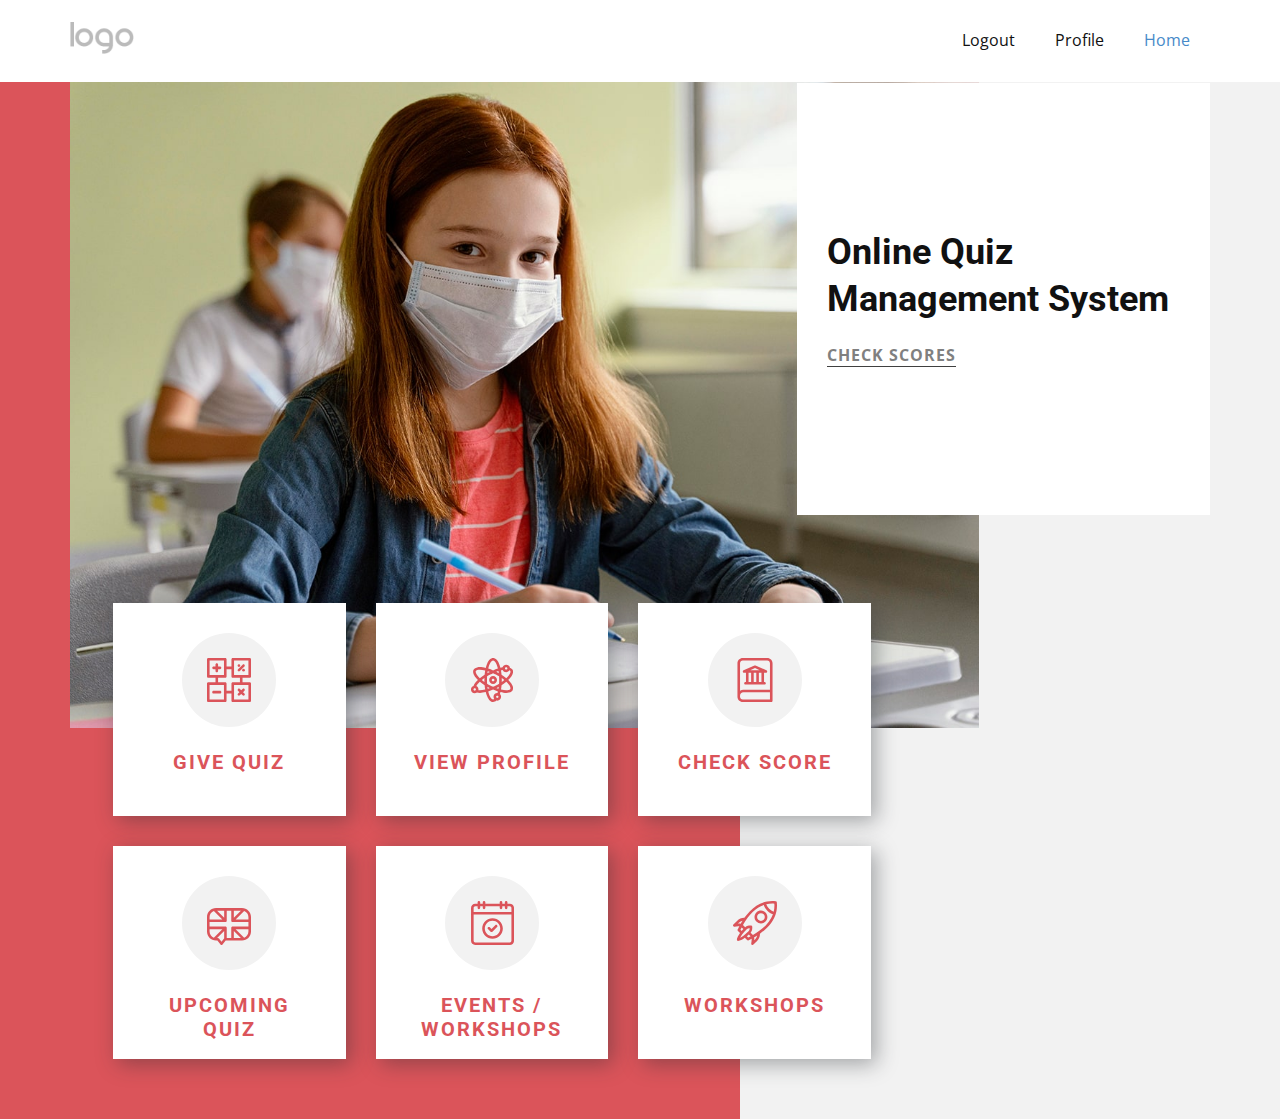
==== src/main/webapp/Home.html @ 7cad1d88 "New" ====
<!DOCTYPE html>
<html style="font-size: 16px;">
  <head>
    <meta name="viewport" content="width=device-width, initial-scale=1.0">
    <meta charset="utf-8">
    <meta name="keywords" content="Helping each child find and follow their best learning path., INTUITIVE">
    <meta name="description" content="">
    <meta name="page_type" content="np-template-header-footer-from-plugin">
    <title>Home</title>
    <link rel="stylesheet" href="nicepage.css" media="screen">
<link rel="stylesheet" href="Home.css" media="screen">
    <script class="u-script" type="text/javascript" src="jquery.js"></script>
    <script class="u-script" type="text/javascript" src="nicepage.js"></script>
    <meta name="generator" content="Nicepage 3.15.3, nicepage.com">
    <link id="u-theme-google-font" rel="stylesheet" href="https://fonts.googleapis.com/css?family=Roboto:100,100i,300,300i,400,400i,500,500i,700,700i,900,900i|Open+Sans:300,300i,400,400i,600,600i,700,700i,800,800i">
    
    
    
    
    <script type="application/ld+json">{
		"@context": "http://schema.org",
		"@type": "Organization",
		"name": "",
		"url": "index.html",
		"logo": "images/default-logo.png"
}</script>

</head>
<body class="u-body">
  
  <header class="u-clearfix u-header u-header" id="sec-e0f0">
  <div class="u-clearfix u-sheet u-valign-middle u-sheet-1">
        <a href="https://nicepage.com" class="u-image u-logo u-image-1">
          <img src="images/default-logo.png" class="u-logo-image u-logo-image-1">
        </a>
        <nav class="u-menu u-menu-dropdown u-offcanvas u-menu-1">
          <div class="menu-collapse" style="font-size: 1rem; letter-spacing: 0px;">
            <a class="u-button-style u-custom-left-right-menu-spacing u-custom-padding-bottom u-custom-top-bottom-menu-spacing u-nav-link u-text-active-palette-1-base u-text-hover-palette-2-base" href="#">
              <svg><use xmlns:xlink="http://www.w3.org/1999/xlink" xlink:href="#menu-hamburger"></use></svg>
              <svg version="1.1" xmlns="http://www.w3.org/2000/svg" xmlns:xlink="http://www.w3.org/1999/xlink"><defs><symbol id="menu-hamburger" viewBox="0 0 16 16" style="width: 16px; height: 16px;"><rect y="1" width="16" height="2"></rect><rect y="7" width="16" height="2"></rect><rect y="13" width="16" height="2"></rect>
</symbol>
</defs></svg>
            </a>
          </div>
          <div class="u-nav-container">
            <ul class="u-nav u-unstyled u-nav-1"><li class="u-nav-item"><a class="u-button-style u-nav-link u-text-active-palette-1-base u-text-hover-palette-2-base" href="Home.html" style="padding: 10px 20px;">Home</a>
</li><li class="u-nav-item"><a class="u-button-style u-nav-link u-text-active-palette-1-base u-text-hover-palette-2-base" href="profile.html" style="padding: 10px 20px;">Profile</a>
</li><li class="u-nav-item"><a class="u-button-style u-nav-link u-text-active-palette-1-base u-text-hover-palette-2-base" href="logout.html" style="padding: 10px 20px;">Logout</a>
</li></ul>
          </div>
          <div class="u-nav-container-collapse">
            <div class="u-black u-container-style u-inner-container-layout u-opacity u-opacity-95 u-sidenav">
              <div class="u-sidenav-overflow">
                <div class="u-menu-close"></div>
                <ul class="u-align-center u-nav u-popupmenu-items u-unstyled u-nav-2"><li class="u-nav-item"><a class="u-button-style u-nav-link" href="Home.html">Home</a>
</li><li class="u-nav-item"><a class="u-button-style u-nav-link" href="profile.html">Profile</a>
</li><li class="u-nav-item"><a class="u-button-style u-nav-link" href="logout.html">Logout</a>
</li></ul>
              </div>
            </div>
            <div class="u-black u-menu-overlay u-opacity u-opacity-70"></div>
          </div>
        </nav>
      </div></header>
    <section class="u-clearfix u-grey-5 u-section-1" id="carousel_c1da">
      <div class="u-expanded-height u-palette-2-base u-shape u-shape-rectangle u-shape-1"></div>
      <img class="u-image u-image-1" src="images/et-min.jpg" data-image-width="1349" data-image-height="900">
      <div class="u-align-left u-container-style u-group u-white u-group-1">
        <div class="u-container-layout u-valign-middle u-container-layout-1">
          <h2 class="u-text u-text-1">Online Quiz Management System</h2>
          <p class="u-text u-text-grey-50 u-text-2"><a href="score.html" class="u-active-none u-border-1 u-border-grey-75 u-btn u-button-link u-button-style u-hover-none u-none u-text-grey-50 u-btn-1" target="_blank">Check Scores</a>
          </p>
        </div>
      </div>
      <div class="u-list u-list-1">
        <div class="u-repeater u-repeater-1">
          <div class="u-container-style u-list-item u-repeater-item u-video-cover u-white u-list-item-1">
            <div class="u-container-layout u-similar-container u-valign-top u-container-layout-2"><span class="u-grey-5 u-icon u-icon-circle u-spacing-25 u-text-palette-2-base u-icon-1"><svg class="u-svg-link" preserveAspectRatio="xMidYMin slice" viewBox="0 0 512.174 512.174"><use xmlns:xlink="http://www.w3.org/1999/xlink" xlink:href="#svg-409b"></use></svg>
            <svg xmlns="http://www.w3.org/2000/svg" xmlns:xlink="http://www.w3.org/1999/xlink" version="1.1" xml:space="preserve" class="u-svg-content" viewBox="0 0 512.174 512.174" id="svg-409b"><g><path d="m497.174 229.244c8.284 0 15-6.716 15-15v-199.04c0-8.284-6.716-15-15-15h-197.403c-8.284 0-15 6.716-15 15v84.521h-57.092v-84.521c0-8.284-6.716-15-15-15h-197.405c-8.284 0-15 6.716-15 15v199.04c0 8.284 6.716 15 15 15h83.702v53.685h-83.976c-8.284 0-15 6.716-15 15v199.04c0 8.284 6.716 15 15 15h197.404c8.284 0 15-6.716 15-15v-84.521h57.366v84.521c0 8.284 6.716 15 15 15h197.403c8.284 0 15-6.716 15-15v-199.04c0-8.284-6.716-15-15-15h-83.702v-53.685zm-182.403-199.04h167.403v169.04h-167.403zm-284.497 0h167.404v169.04h-167.404zm167.13 451.765h-167.404v-169.04h167.404zm284.77 0h-167.403v-169.04h167.403zm-98.702-199.04h-83.701c-8.284 0-15 6.716-15 15v84.52h-57.366v-84.52c0-8.284-6.716-15-15-15h-83.428v-53.685h83.702c8.284 0 15-6.716 15-15v-84.52h57.092v84.52c0 8.284 6.716 15 15 15h83.701z"></path><path d="m128.977 152.277v-22.753h22.877c8.284 0 15-6.716 15-15s-6.716-15-15-15h-22.877v-22.753c0-8.284-6.716-15-15-15s-15 6.716-15 15v22.753h-22.877c-8.284 0-15 6.716-15 15s6.716 15 15 15h22.877v22.753c0 8.284 6.716 15 15 15s15-6.716 15-15z"></path><path d="m382.277 360.13c-5.868-5.848-15.364-5.834-21.213.035-5.849 5.867-5.833 15.364.035 21.213l16.124 16.071-16.123 16.071c-5.868 5.849-5.884 15.346-.035 21.213 2.931 2.94 6.777 4.411 10.624 4.411 3.83 0 7.662-1.458 10.589-4.376l16.194-16.141 16.194 16.141c2.928 2.918 6.758 4.376 10.589 4.376 3.847 0 7.693-1.471 10.624-4.411 5.849-5.867 5.833-15.364-.035-21.213l-16.124-16.071 16.124-16.071c5.868-5.849 5.884-15.346.035-21.213-5.85-5.868-15.347-5.884-21.213-.035l-16.194 16.141z"></path><path d="m151.579 382.449h-75.754c-8.284 0-15 6.716-15 15s6.716 15 15 15h75.754c8.284 0 15-6.716 15-15s-6.716-15-15-15z"></path>
            <path d="m361.064 152.01c2.931 2.94 6.777 4.411 10.624 4.411 3.831 0 7.662-1.458 10.589-4.376l53.566-53.391c5.868-5.848 5.884-15.346.035-21.213-5.851-5.869-15.349-5.882-21.213-.035l-53.565 53.39c-5.869 5.848-5.884 15.346-.036 21.214z"></path>
            <path d="m371.689 103.392c8.512 0 15.413-6.878 15.413-15.362s-6.9-15.362-15.413-15.362c-8.512 0-15.413 6.878-15.413 15.362s6.901 15.362 15.413 15.362z"></path><ellipse cx="425.255" cy="141.42" rx="15.413" ry="15.362"></ellipse>
</g></svg></span>
              <h4 class="u-align-center u-text u-text-palette-2-base u-text-3"><a href="quiz.html">Give Quiz</a></h4>
            </div>
          </div>
          <div class="u-align-center u-container-style u-list-item u-repeater-item u-video-cover u-white u-list-item-2">
            <div class="u-container-layout u-similar-container u-valign-top u-container-layout-3"><span class="u-grey-5 u-icon u-icon-circle u-spacing-25 u-text-palette-2-base u-icon-2"><svg class="u-svg-link" preserveAspectRatio="xMidYMin slice" viewBox="0 0 508.287 508.287">
            <use xmlns:xlink="http://www.w3.org/1999/xlink" xlink:href="#svg-9cae"></use></svg>
            <svg xmlns="http://www.w3.org/2000/svg" xmlns:xlink="http://www.w3.org/1999/xlink" version="1.1" xml:space="preserve" class="u-svg-content" viewBox="0 0 508.287 508.287" id="svg-9cae"><g id="XMLID_987_">
            <path id="XMLID_990_" d="m491.476 320.353c-6.689-16.251-18.757-33.822-35.864-52.226-4.333-4.661-8.948-9.327-13.815-13.984 4.868-4.657 9.482-9.323 13.815-13.984 17.107-18.403 29.175-35.975 35.864-52.226 9.934-24.127 5.92-40.95.803-50.814-5.535-10.67-16.706-19.559-31.394-25.229-3.969-20.036-21.674-35.192-42.857-35.192-19.579 0-36.191 12.944-41.729 30.724-7.988 1.524-16.368 3.443-25.057 5.73-2.946-11.71-6.278-22.807-9.979-33.16-8.459-23.66-18.501-42.462-29.846-55.884-16.844-19.925-33.625-24.108-44.736-24.108s-27.892 4.183-44.736 24.11c-11.345 13.421-21.387 32.224-29.846 55.884-3.84 10.742-7.279 22.289-10.306 34.487-12.222-2.93-24.056-5.194-35.359-6.732-24.897-3.385-46.212-3.13-63.35.762-25.445 5.776-36.885 18.747-42.001 28.61s-9.13 26.685.803 50.813c6.69 16.251 18.756 33.822 35.864 52.226 4.12 4.432 8.495 8.869 13.1 13.298-25.88 24.432-43.053 48.123-50.339 69.383-17.304 5.817-29.808 22.18-29.808 41.419 0 24.093 19.601 43.694 43.694 43.694 9.87 0 18.983-3.293 26.307-8.834 10.001 2.645 21.517 3.939 34.276 3.939 19.674 0 42.305-3.082 66.872-9.009 3.012 12.108 6.431 23.573 10.246 34.243 8.459 23.66 18.501 42.462 29.846 55.884 16.844 19.927 33.625 24.11 44.736 24.11 14.605 0 26.998-5.398 38.343-16.832 3.337.818 6.82 1.262 10.405 1.262 24.093 0 43.694-19.601 43.694-43.694 0-12.627-5.39-24.014-13.983-31.999 2.406-7.411 4.621-15.14 6.644-23.166 12.146 2.905 23.907 5.152 35.144 6.68 11.58 1.574 22.381 2.361 32.351 2.361 11.467 0 21.832-1.041 31-3.123 25.444-5.776 36.885-18.747 42.001-28.61s9.131-26.686-.803-50.813zm-73.448-213.654c7.551 0 13.694 6.143 13.694 13.694s-6.144 13.694-13.694 13.694-13.694-6.143-13.694-13.694 6.143-13.694 13.694-13.694zm-40.123 30.978c6.711 15.52 22.167 26.411 40.123 26.411 16.049 0 30.096-8.704 37.693-21.633 5.197 2.775 8.585 5.891 9.928 8.48 7.841 15.117-7.858 46.826-46.35 83.251-16.414-13.564-34.823-26.867-54.719-39.547-1.612-18.094-3.962-35.571-7.003-52.158 7.016-1.865 13.808-3.472 20.328-4.804zm-78.762 179.048c-11.072 5.743-21.895 10.99-32.437 15.77-10.574-4.781-21.413-10.025-32.488-15.769-12.985-6.736-25.222-13.602-36.727-20.527-.85-13.401-1.31-27.427-1.31-42.055 0-14.665.463-28.725 1.316-42.157 11.745-7.004 24.013-13.833 36.721-20.425 10.725-5.563 21.577-10.834 32.418-15.772 10.582 4.784 21.424 10.023 32.507 15.772 12.985 6.736 25.223 13.603 36.728 20.528.85 13.401 1.31 27.427 1.31 42.054 0 14.415-.422 28.441-1.249 42.017-11.522 6.937-23.781 13.817-36.789 20.564zm33.437 16.043c-1.012 8.133-2.191 16.048-3.529 23.736-8.085-2.543-16.433-5.407-25.021-8.604 2.972-1.49 5.947-2.997 8.927-4.543 6.646-3.448 13.188-6.984 19.623-10.589zm-103.158 15.176c-8.555 3.203-16.862 6.07-24.899 8.617-1.33-7.589-2.528-15.491-3.572-23.699 6.381 3.573 12.866 7.077 19.453 10.494 3.004 1.558 6.011 3.083 9.018 4.588zm-62.884-71.7c-10.91-7.544-20.94-15.076-30.096-22.507 9.37-7.434 19.433-14.809 30.107-22.065-.241 7.431-.369 14.925-.369 22.471.001 7.422.125 14.792.358 22.101zm34.419-100.861c1.037-8.151 2.226-15.999 3.546-23.539 8.023 2.528 16.307 5.372 24.826 8.544-2.983 1.495-5.959 3.006-8.923 4.544-6.597 3.421-13.081 6.909-19.449 10.451zm102.72-15.172c8.488-3.272 16.866-6.292 25.067-9.036 1.369 7.756 2.598 15.844 3.667 24.25-6.381-3.573-12.866-7.077-19.453-10.494-3.092-1.603-6.186-3.173-9.281-4.72zm63.146 71.832c10.71 7.407 20.575 14.801 29.595 22.1-9.013 7.293-18.868 14.681-29.568 22.081.216-7.265.33-14.624.33-22.081.001-7.42-.123-14.79-.357-22.1zm-100.142-202.043c18.345 0 41.201 33.117 55.824 91.678-18.082 5.929-36.96 13.125-55.963 21.347-18.959-8.074-37.711-14.99-55.871-20.603 14.614-59.026 37.588-92.422 56.01-92.422zm-198.968 120.935c5.066-9.768 21.447-15.489 46.425-15.489 16.841 0 37.593 2.609 61.406 8.33-2.912 16.121-5.171 33.074-6.74 50.605-20.217 12.699-38.797 25.899-55.282 39.289-38.094-36.208-53.613-67.69-45.809-82.735zm-13.316 227.019c-7.551 0-13.694-6.143-13.694-13.694s6.143-13.694 13.694-13.694 13.695 6.143 13.695 13.694-6.143 13.694-13.695 13.694zm43.014-6.061c.439-2.481.681-5.029.681-7.633 0-17.732-10.624-33.02-25.835-39.862 7.339-15.131 21.435-32.647 41.085-50.898 16.597 13.772 35.249 27.282 55.439 40.148 1.576 17.683 3.852 34.781 6.793 51.031-32.729 7.914-59.467 9.841-78.163 7.214zm218.018 90.824c-7.551 0-13.694-6.143-13.694-13.694s6.144-13.694 13.694-13.694 13.694 6.143 13.694 13.694-6.143 13.694-13.694 13.694zm1.952-57.339c-.648-.029-1.297-.049-1.951-.049-24.093 0-43.694 19.601-43.694 43.694 0 9.289 2.922 17.903 7.883 24.99-4.528 3.385-8.558 4.274-12.937 4.274-18.404 0-41.35-33.326-55.966-92.24 18.038-5.619 36.83-12.584 56.037-20.815 19.041 8.111 37.873 15.055 56.107 20.684-1.685 6.725-3.509 13.222-5.479 19.462zm148.268-48.025c-8.47 16.33-48.589 21.355-107.576 7.225 2.908-16.131 5.133-33.19 6.657-51.023 19.839-12.651 38.197-25.922 54.57-39.453 38.491 36.424 54.19 68.134 46.349 83.251z"></path><path id="XMLID_1506_" d="m266.681 208.644c-25.089 0-45.5 20.411-45.5 45.5s20.412 45.5 45.5 45.5 45.5-20.411 45.5-45.5-20.411-45.5-45.5-45.5zm0 61c-8.547 0-15.5-6.953-15.5-15.5s6.954-15.5 15.5-15.5 15.5 6.953 15.5 15.5-6.953 15.5-15.5 15.5z"></path>
</g></svg></span>
              <h4 class="u-align-center-xs u-text u-text-palette-2-base u-text-4"><a href="profile">View Profile</a></h4>
            </div>
          </div>
          <div class="u-align-center u-container-style u-list-item u-repeater-item u-video-cover u-white u-list-item-3">
            <div class="u-container-layout u-similar-container u-valign-top u-container-layout-4"><span class="u-grey-5 u-icon u-icon-circle u-spacing-25 u-text-palette-2-base u-icon-3">
            <svg class="u-svg-link" preserveAspectRatio="xMidYMin slice" viewBox="0 0 511.748 511.748">
            <use xmlns:xlink="http://www.w3.org/1999/xlink" xlink:href="#svg-0c4a"></use></svg>
            <svg xmlns="http://www.w3.org/2000/svg" xmlns:xlink="http://www.w3.org/1999/xlink" version="1.1" xml:space="preserve" class="u-svg-content" viewBox="0 0 511.748 511.748" id="svg-0c4a"><g>
            <path d="m128.807 171.12h22.067v108.501h-5.928c-8.284 0-15 6.716-15 15s6.716 15 15 15h221.856c8.284 0 15-6.716 15-15s-6.716-15-15-15h-5.928v-108.501h22.067c8.284 0 15-6.716 15-15 0-6.158-3.714-11.443-9.022-13.754-.007-.003-.013-.009-.02-.012l-.039-.017c-.046-.02-.092-.041-.139-.06l-126.889-54.916c-3.803-1.646-8.114-1.646-11.916 0l-126.889 54.916c-.047.02-.093.04-.139.06l-.039.017c-.063.027-.121.062-.184.091-5.218 2.348-8.858 7.582-8.858 13.675 0 8.284 6.716 15 15 15zm52.067 0h30v108.501h-30zm90 0v108.501h-30v-108.501zm60 108.501h-30v-108.501h30zm-75-162.149 54.643 23.648h-109.286z"></path><path d="m398.72 0h-285.692c-33.742 0-61.194 27.451-61.194 61.194v389.359c0 33.743 27.452 61.194 61.194 61.194h331.886c8.284 0 15-6.716 15-15v-435.553c0-33.743-27.451-61.194-61.194-61.194zm-285.692 30h285.692c17.2 0 31.194 13.994 31.194 31.194v308.463h-309.284c-14.383 0-27.743 4.444-38.796 12.02v-320.483c0-17.2 13.994-31.194 31.194-31.194zm0 451.748c-17.201 0-31.194-13.994-31.194-31.194v-12.101c0-21.393 17.404-38.796 38.796-38.796h309.284v82.091z"></path>
</g></svg></span>
              <h4 class="u-align-center-xs u-text u-text-palette-2-base u-text-5"><a href="score.html">Check Score</a></h4>
            </div>
          </div>
          <div class="u-align-center u-container-style u-list-item u-repeater-item u-video-cover u-white u-list-item-4">
            <div class="u-container-layout u-similar-container u-valign-top u-container-layout-5"><span class="u-grey-5 u-icon u-icon-circle u-spacing-25 u-text-palette-2-base u-icon-4"><svg class="u-svg-link" preserveAspectRatio="xMidYMin slice" viewBox="0 -41 512 512" style=""><use xmlns:xlink="http://www.w3.org/1999/xlink" xlink:href="#svg-b22f"></use></svg><svg xmlns="http://www.w3.org/2000/svg" xmlns:xlink="http://www.w3.org/1999/xlink" version="1.1" xml:space="preserve" class="u-svg-content" viewBox="0 -41 512 512" id="svg-b22f"><path d="m407 0h-302c-57.898438 0-105 47.101562-105 105v168.945312c0 57.898438 47.101562 105 105 105h15.582031l36.519531 46.332032c2.847657 3.609375 7.1875 5.714844 11.78125 5.714844s8.9375-2.105469 11.78125-5.714844l36.519532-46.332032h189.816406c57.898438 0 105-47.101562 105-105v-168.945312c0-57.898438-47.101562-105-105-105zm-124.757812 230.734375v118.210937h-52.484376v-118.210937c0-8.285156-6.714843-15-15-15h-184.757812v-52.484375h184.757812c8.285157 0 15-6.714844 15-15v-118.25h52.484376v118.25c0 8.285156 6.714843 15 15 15h184.757812v52.484375h-184.757812c-8.285157 0-15 6.714844-15 15zm30-200.734375h82.039062l-82.039062 82.039062zm-112.484376 82.039062-82.039062-82.039062h82.039062zm112.484376 154.910157 81.996093 81.996093h-81.996093zm169.757812-161.949219v28.25h-148.546875l98.851563-98.847656c28.9375 10.40625 49.695312 38.117187 49.695312 70.597656zm-402.304688-70.597656 98.851563 98.847656h-148.546875v-28.25c0-32.480469 20.757812-60.191406 49.695312-70.597656zm-49.695312 239.542968v-28.210937h148.546875l-98.820313 98.820313c-28.957031-10.398438-49.726562-38.117188-49.726562-70.609376zm168.128906 80.714844-29.246094 37.101563-29.242187-37.101563c-2.847656-3.609375-7.1875-5.714844-11.78125-5.714844h-10.097656l81.996093-81.996093v85.984375c-.578124.53125-1.136718 1.097656-1.628906 1.726562zm234.144532-10.105468-98.820313-98.820313h148.546875v28.210937c0 32.492188-20.769531 60.210938-49.726562 70.609376zm0 0"></path></svg></span>
              <h4 class="u-align-center-xs u-text u-text-palette-2-base u-text-6">Upcoming Quiz</h4>
            </div>
          </div>
          <div class="u-align-center u-container-style u-list-item u-repeater-item u-video-cover u-white u-list-item-5">
            <div class="u-container-layout u-similar-container u-valign-top u-container-layout-6">
            <span class="u-grey-5 u-icon u-icon-circle u-spacing-25 u-text-palette-2-base u-icon-5">
            <svg class="u-svg-link" preserveAspectRatio="xMidYMin slice" viewBox="-6 0 512 512">
            <use xmlns:xlink="http://www.w3.org/1999/xlink" xlink:href="#svg-e6de"></use></svg>
            <svg xmlns="http://www.w3.org/2000/svg" xmlns:xlink="http://www.w3.org/1999/xlink" version="1.1" xml:space="preserve" class="u-svg-content" viewBox="-6 0 512 512" id="svg-e6de">
            <path d="m227.65625 357.507812c2.835938 2.832032 6.679688 4.425782 10.691406 4.425782 4.007813 0 7.851563-1.589844 10.6875-4.425782l53.972656-53.972656c5.90625-5.90625 5.90625-15.476562 0-21.382812-5.902343-5.902344-15.476562-5.902344-21.378906 0l-43.28125 43.28125-19.734375-19.734375c-5.90625-5.902344-15.476562-5.902344-21.382812 0-5.902344 5.902343-5.902344 15.476562 0 21.382812zm0 0"></path>
            <path d="m250.121094 439.84375c66.175781 0 120.011718-53.839844 120.011718-120.015625s-53.835937-120.011719-120.011718-120.011719c-66.179688 0-120.015625 53.835938-120.015625 120.011719s53.839843 120.015625 120.015625 120.015625zm0-209.792969c49.503906 0 89.777344 40.273438 89.777344 89.777344s-40.273438 89.78125-89.777344 89.78125-89.78125-40.277344-89.78125-89.78125 40.277344-89.777344 89.78125-89.777344zm0 0"></path><path d="m451.34375 32.191406h-27.574219v-17.074218c0-8.347657-6.769531-15.117188-15.117187-15.117188s-15.117188 6.769531-15.117188 15.117188v17.074218h-29.707031v-17.074218c0-8.347657-6.769531-15.117188-15.121094-15.117188-8.347656 0-15.117187 6.769531-15.117187 15.117188v17.074218h-166.9375v-17.074218c0-8.347657-6.769532-15.117188-15.121094-15.117188-8.347656 0-15.117188 6.769531-15.117188 15.117188v17.074218h-29.707031v-17.074218c0-8.347657-6.769531-15.117188-15.121093-15.117188-8.347657 0-15.117188 6.769531-15.117188 15.117188v17.074218h-27.578125c-26.957031 0-48.890625 21.933594-48.890625 48.894532v382.023437c0 26.957031 21.933594 48.890625 48.890625 48.890625h402.453125c26.960938 0 48.890625-21.933594 48.890625-48.890625v-382.023437c0-26.960938-21.933594-48.894532-48.890625-48.894532zm18.652344 430.917969c0 10.285156-8.367188 18.65625-18.652344 18.65625h-402.453125c-10.285156 0-18.65625-8.371094-18.65625-18.65625v-305.210937h439.761719zm-439.761719-382.023437c0-10.289063 8.371094-18.65625 18.65625-18.65625h27.578125v17.074218c0 8.347656 6.769531 15.117188 15.121094 15.117188 8.347656 0 15.117187-6.769532 15.117187-15.117188v-17.074218h29.707031v17.074218c0 8.347656 6.769532 15.117188 15.121094 15.117188 8.347656 0 15.117188-6.769532 15.117188-15.117188v-17.074218h166.9375v17.074218c0 8.347656 6.769531 15.117188 15.121094 15.117188 8.347656 0 15.117187-6.769532 15.117187-15.117188v-17.074218h29.707031v17.074218c0 8.347656 6.769532 15.117188 15.117188 15.117188 8.351562 0 15.121094-6.769532 15.121094-15.117188v-17.074218h27.570312c10.285156 0 18.65625 8.367187 18.65625 18.65625v46.574218h-439.765625zm0 0"></path></svg></span>
              <h4 class="u-align-center-xs u-text u-text-palette-2-base u-text-7"><a href="events.html">Events / Workshops</a></h4>
            </div>
          </div>
          <div class="u-align-center u-container-style u-list-item u-repeater-item u-video-cover u-white u-list-item-6">
            <div class="u-container-layout u-similar-container u-valign-top u-container-layout-7"><span class="u-grey-5 u-icon u-icon-circle u-spacing-25 u-text-palette-2-base u-icon-6"><svg class="u-svg-link" preserveAspectRatio="xMidYMin slice" viewBox="0 0 512 512.00007"><use xmlns:xlink="http://www.w3.org/1999/xlink" xlink:href="#svg-21f9"></use></svg><svg xmlns="http://www.w3.org/2000/svg" xmlns:xlink="http://www.w3.org/1999/xlink" version="1.1" xml:space="preserve" class="u-svg-content" viewBox="0 0 512 512.00007" id="svg-21f9">
            <path d="m509.785156 15.433594c-.773437-6.972656-6.277344-12.480469-13.253906-13.253906-118.703125-13.183594-219.890625 34.300781-302.429688 119.265624-23.621093 24.316407-44.109374 50.054688-61.597656 74.894532-29.597656-1.203125-62.414062 12.1875-85.679687 35.453125l-42.429688 42.429687c-4.800781 4.800782-5.777343 12.230469-2.382812 18.109375 3.394531 5.878907 10.3125 8.742188 16.875 6.988281 9.84375-2.644531 25.839843-5.71875 41.207031-6.433593 5.617188-.261719 10.285156-.179688 14.164062.117187-9.363281 18.007813-16.539062 33.09375-18.917968 36.871094-3.726563 5.929688-2.863282 13.644531 2.089844 18.597656l24.550781 24.550782c-35.730469 48.730468-36.320313 73.6875-36.195313 77.222656.261719 7.488281 6.101563 14.503906 15.773438 14.503906 8.375 0 32.394531-3.554688 76.121094-36.027344l25.824218 25.824219c4.988282 4.988281 12.78125 5.824219 18.71875 2.011719 4.039063-2.597656 18.238282-9.472656 35.265625-18.371094.28125 12.691406-1.441406 31.328125-5.179687 56.589844-2.125 14.328125 15.292968 22.953125 25.445312 12.804687l42.429688-42.429687c21.878906-21.878906 34.566406-54.375 33.628906-84.859375 26.167969-18.285157 53.390625-39.855469 78.808594-64.78125 84.15625-82.527344 130.179687-182.949219 117.164062-300.078125zm-28.695312 15.4375c2.394531 32.34375-.160156 63.695312-7.601563 94.035156-18.480469-5.820312-36.546875-17.253906-52.863281-33.566406-16.375-16.378906-27.832031-34.519532-33.628906-53.066406 30.328125-7.332032 61.699218-9.816407 94.09375-7.402344zm-422.953125 232.039062 9.898437-9.902344c11.972656-11.96875 27.542969-20.589843 43.027344-24.464843-8.089844 12.839843-15.300781 25.101562-21.660156 36.417969-9.824219-2.167969-20.746094-2.570313-31.265625-2.050782zm28.386719 72.230469c3.246093-6.40625 7.171874-14.4375 14.378906-28.054687l19.746094 19.75c-7.347657 7.882812-13.980469 15.371093-19.957032 22.46875zm73.355468-5.738281c10.929688-10.925782 21.410156-12.921875 34.429688-13.203125-.285156 12.6875-2.320313 23.523437-13.214844 34.417969-46.570312 46.570312-78.492188 67.367187-97.582031 76.648437 9.417969-19.457031 30.269531-51.765625 76.367187-97.863281zm16.871094 95.964844-15.46875-15.472657c7.0625-6 14.527344-12.652343 22.402344-20.027343l21.019531 21.019531c-13.820313 7.378906-19.585937 10.15625-27.953125 14.480469zm82.214844 18.570312-12.007813 12.011719c.972657-14.550781.636719-25.152344-.738281-33.332031 11.03125-6.210938 23.011719-13.253907 35.566406-21.132813-3.578125 15.859375-11.621094 31.257813-22.820312 42.453125zm-26.953125-48.167969-26.894531-26.898437c19.902343-21.898438 19.160156-43 19.160156-67.652344 0-8.285156-6.714844-15-15-15-23.03125 0-45.195313-1.234375-67.652344 19.164062l-25.683594-25.683593c70.132813-122.980469 151.199219-200.839844 242.28125-232.902344 7.210938 23.332031 21.246094 45.8125 41.191406 65.757813 19.851563 19.855468 42.226563 33.855468 65.457032 41.09375-32.25 90.582031-110.089844 171.597656-232.859375 242.121093zm0 0"></path><path d="m378.199219 133.765625c-29.246094-29.242187-76.832031-29.242187-106.074219 0-29.242188 29.246094-29.242188 76.832031 0 106.074219 29.242188 29.242187 76.828125 29.246094 106.074219 0 29.242187-29.242188 29.242187-76.828125 0-106.074219zm-21.214844 84.859375c-17.546875 17.546875-46.101563 17.546875-63.644531 0-17.546875-17.546875-17.546875-46.097656 0-63.644531 17.542968-17.542969 46.09375-17.546875 63.644531 0 17.546875 17.546875 17.546875 46.097656 0 63.644531zm0 0"></path></svg></span>
              <h4 class="u-align-center-xs u-text u-text-palette-2-base u-text-8">workshops</h4>
            </div>
          </div>
        </div>
      </div>
    </section>
    
  </body>
</html>
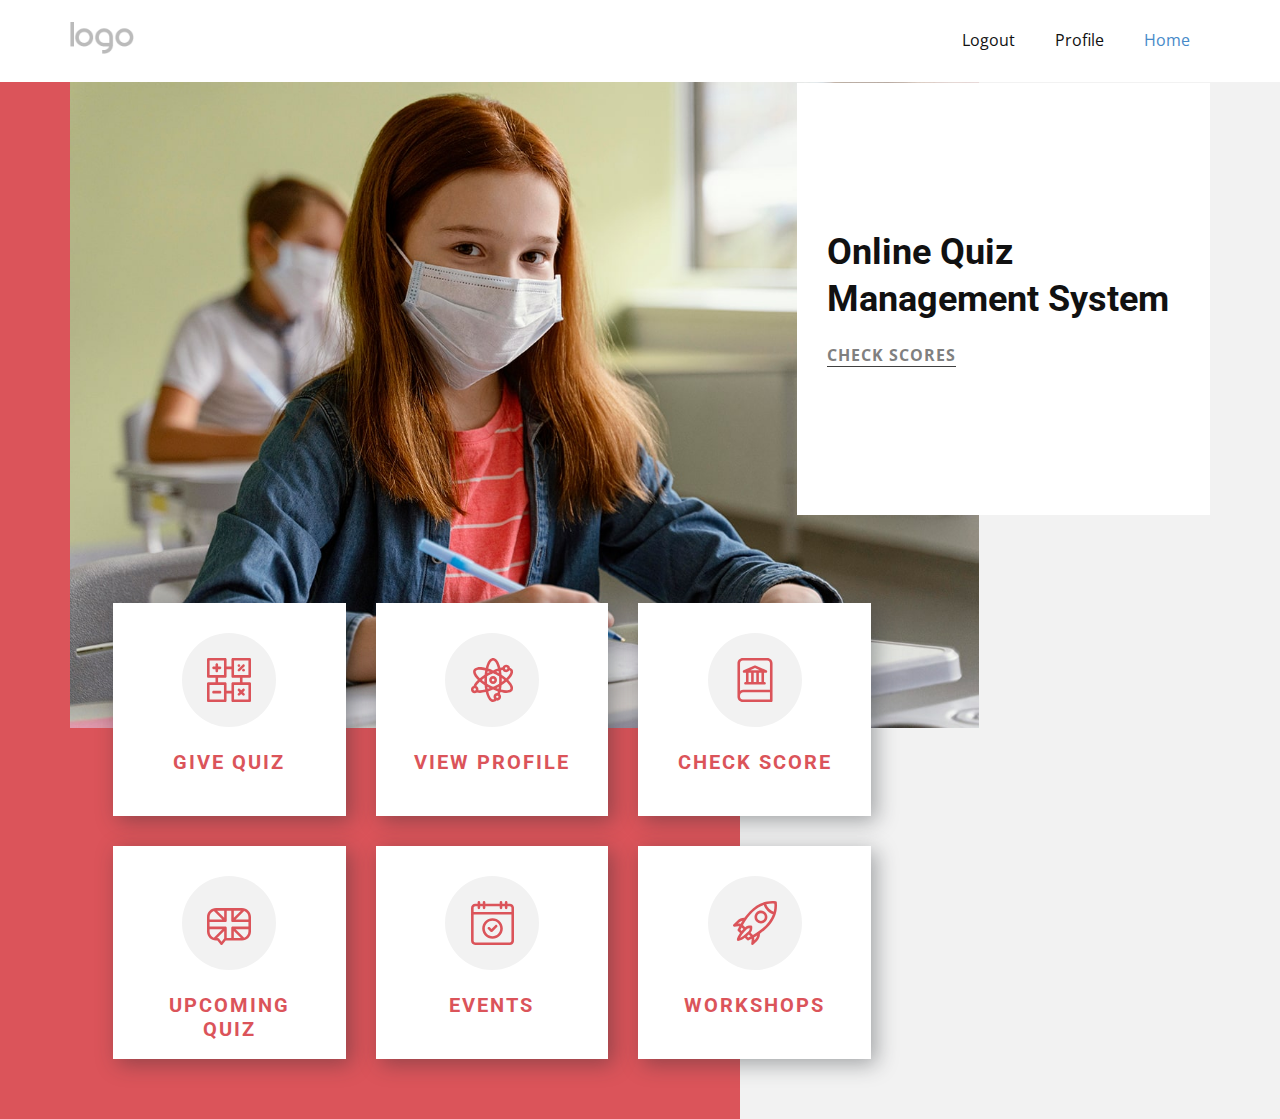
==== commit 6bc5ec18: "More than half" ====
--- a/src/main/webapp/Home.html
+++ b/src/main/webapp/Home.html
@@ -3,8 +3,6 @@
   <head>
     <meta name="viewport" content="width=device-width, initial-scale=1.0">
     <meta charset="utf-8">
-    <meta name="keywords" content="Helping each child find and follow their best learning path., INTUITIVE">
-    <meta name="description" content="">
     <meta name="page_type" content="np-template-header-footer-from-plugin">
     <title>Home</title>
     <link rel="stylesheet" href="nicepage.css" media="screen">
@@ -44,7 +42,7 @@
           </div>
           <div class="u-nav-container">
             <ul class="u-nav u-unstyled u-nav-1"><li class="u-nav-item"><a class="u-button-style u-nav-link u-text-active-palette-1-base u-text-hover-palette-2-base" href="Home.html" style="padding: 10px 20px;">Home</a>
-</li><li class="u-nav-item"><a class="u-button-style u-nav-link u-text-active-palette-1-base u-text-hover-palette-2-base" href="profile.html" style="padding: 10px 20px;">Profile</a>
+</li><li class="u-nav-item"><a class="u-button-style u-nav-link u-text-active-palette-1-base u-text-hover-palette-2-base" href="profile.jsp" style="padding: 10px 20px;">Profile</a>
 </li><li class="u-nav-item"><a class="u-button-style u-nav-link u-text-active-palette-1-base u-text-hover-palette-2-base" href="logout.html" style="padding: 10px 20px;">Logout</a>
 </li></ul>
           </div>
@@ -53,7 +51,7 @@
               <div class="u-sidenav-overflow">
                 <div class="u-menu-close"></div>
                 <ul class="u-align-center u-nav u-popupmenu-items u-unstyled u-nav-2"><li class="u-nav-item"><a class="u-button-style u-nav-link" href="Home.html">Home</a>
-</li><li class="u-nav-item"><a class="u-button-style u-nav-link" href="profile.html">Profile</a>
+</li><li class="u-nav-item"><a class="u-button-style u-nav-link" href="profile.jsp">Profile</a>
 </li><li class="u-nav-item"><a class="u-button-style u-nav-link" href="logout.html">Logout</a>
 </li></ul>
               </div>
@@ -68,7 +66,7 @@
       <div class="u-align-left u-container-style u-group u-white u-group-1">
         <div class="u-container-layout u-valign-middle u-container-layout-1">
           <h2 class="u-text u-text-1">Online Quiz Management System</h2>
-          <p class="u-text u-text-grey-50 u-text-2"><a href="score.html" class="u-active-none u-border-1 u-border-grey-75 u-btn u-button-link u-button-style u-hover-none u-none u-text-grey-50 u-btn-1" target="_blank">Check Scores</a>
+          <p class="u-text u-text-grey-50 u-text-2"><a href="score.jsp" class="u-active-none u-border-1 u-border-grey-75 u-btn u-button-link u-button-style u-hover-none u-none u-text-grey-50 u-btn-1" target="_blank">Check Scores</a>
           </p>
         </div>
       </div>
@@ -89,7 +87,7 @@
             <svg xmlns="http://www.w3.org/2000/svg" xmlns:xlink="http://www.w3.org/1999/xlink" version="1.1" xml:space="preserve" class="u-svg-content" viewBox="0 0 508.287 508.287" id="svg-9cae"><g id="XMLID_987_">
             <path id="XMLID_990_" d="m491.476 320.353c-6.689-16.251-18.757-33.822-35.864-52.226-4.333-4.661-8.948-9.327-13.815-13.984 4.868-4.657 9.482-9.323 13.815-13.984 17.107-18.403 29.175-35.975 35.864-52.226 9.934-24.127 5.92-40.95.803-50.814-5.535-10.67-16.706-19.559-31.394-25.229-3.969-20.036-21.674-35.192-42.857-35.192-19.579 0-36.191 12.944-41.729 30.724-7.988 1.524-16.368 3.443-25.057 5.73-2.946-11.71-6.278-22.807-9.979-33.16-8.459-23.66-18.501-42.462-29.846-55.884-16.844-19.925-33.625-24.108-44.736-24.108s-27.892 4.183-44.736 24.11c-11.345 13.421-21.387 32.224-29.846 55.884-3.84 10.742-7.279 22.289-10.306 34.487-12.222-2.93-24.056-5.194-35.359-6.732-24.897-3.385-46.212-3.13-63.35.762-25.445 5.776-36.885 18.747-42.001 28.61s-9.13 26.685.803 50.813c6.69 16.251 18.756 33.822 35.864 52.226 4.12 4.432 8.495 8.869 13.1 13.298-25.88 24.432-43.053 48.123-50.339 69.383-17.304 5.817-29.808 22.18-29.808 41.419 0 24.093 19.601 43.694 43.694 43.694 9.87 0 18.983-3.293 26.307-8.834 10.001 2.645 21.517 3.939 34.276 3.939 19.674 0 42.305-3.082 66.872-9.009 3.012 12.108 6.431 23.573 10.246 34.243 8.459 23.66 18.501 42.462 29.846 55.884 16.844 19.927 33.625 24.11 44.736 24.11 14.605 0 26.998-5.398 38.343-16.832 3.337.818 6.82 1.262 10.405 1.262 24.093 0 43.694-19.601 43.694-43.694 0-12.627-5.39-24.014-13.983-31.999 2.406-7.411 4.621-15.14 6.644-23.166 12.146 2.905 23.907 5.152 35.144 6.68 11.58 1.574 22.381 2.361 32.351 2.361 11.467 0 21.832-1.041 31-3.123 25.444-5.776 36.885-18.747 42.001-28.61s9.131-26.686-.803-50.813zm-73.448-213.654c7.551 0 13.694 6.143 13.694 13.694s-6.144 13.694-13.694 13.694-13.694-6.143-13.694-13.694 6.143-13.694 13.694-13.694zm-40.123 30.978c6.711 15.52 22.167 26.411 40.123 26.411 16.049 0 30.096-8.704 37.693-21.633 5.197 2.775 8.585 5.891 9.928 8.48 7.841 15.117-7.858 46.826-46.35 83.251-16.414-13.564-34.823-26.867-54.719-39.547-1.612-18.094-3.962-35.571-7.003-52.158 7.016-1.865 13.808-3.472 20.328-4.804zm-78.762 179.048c-11.072 5.743-21.895 10.99-32.437 15.77-10.574-4.781-21.413-10.025-32.488-15.769-12.985-6.736-25.222-13.602-36.727-20.527-.85-13.401-1.31-27.427-1.31-42.055 0-14.665.463-28.725 1.316-42.157 11.745-7.004 24.013-13.833 36.721-20.425 10.725-5.563 21.577-10.834 32.418-15.772 10.582 4.784 21.424 10.023 32.507 15.772 12.985 6.736 25.223 13.603 36.728 20.528.85 13.401 1.31 27.427 1.31 42.054 0 14.415-.422 28.441-1.249 42.017-11.522 6.937-23.781 13.817-36.789 20.564zm33.437 16.043c-1.012 8.133-2.191 16.048-3.529 23.736-8.085-2.543-16.433-5.407-25.021-8.604 2.972-1.49 5.947-2.997 8.927-4.543 6.646-3.448 13.188-6.984 19.623-10.589zm-103.158 15.176c-8.555 3.203-16.862 6.07-24.899 8.617-1.33-7.589-2.528-15.491-3.572-23.699 6.381 3.573 12.866 7.077 19.453 10.494 3.004 1.558 6.011 3.083 9.018 4.588zm-62.884-71.7c-10.91-7.544-20.94-15.076-30.096-22.507 9.37-7.434 19.433-14.809 30.107-22.065-.241 7.431-.369 14.925-.369 22.471.001 7.422.125 14.792.358 22.101zm34.419-100.861c1.037-8.151 2.226-15.999 3.546-23.539 8.023 2.528 16.307 5.372 24.826 8.544-2.983 1.495-5.959 3.006-8.923 4.544-6.597 3.421-13.081 6.909-19.449 10.451zm102.72-15.172c8.488-3.272 16.866-6.292 25.067-9.036 1.369 7.756 2.598 15.844 3.667 24.25-6.381-3.573-12.866-7.077-19.453-10.494-3.092-1.603-6.186-3.173-9.281-4.72zm63.146 71.832c10.71 7.407 20.575 14.801 29.595 22.1-9.013 7.293-18.868 14.681-29.568 22.081.216-7.265.33-14.624.33-22.081.001-7.42-.123-14.79-.357-22.1zm-100.142-202.043c18.345 0 41.201 33.117 55.824 91.678-18.082 5.929-36.96 13.125-55.963 21.347-18.959-8.074-37.711-14.99-55.871-20.603 14.614-59.026 37.588-92.422 56.01-92.422zm-198.968 120.935c5.066-9.768 21.447-15.489 46.425-15.489 16.841 0 37.593 2.609 61.406 8.33-2.912 16.121-5.171 33.074-6.74 50.605-20.217 12.699-38.797 25.899-55.282 39.289-38.094-36.208-53.613-67.69-45.809-82.735zm-13.316 227.019c-7.551 0-13.694-6.143-13.694-13.694s6.143-13.694 13.694-13.694 13.695 6.143 13.695 13.694-6.143 13.694-13.695 13.694zm43.014-6.061c.439-2.481.681-5.029.681-7.633 0-17.732-10.624-33.02-25.835-39.862 7.339-15.131 21.435-32.647 41.085-50.898 16.597 13.772 35.249 27.282 55.439 40.148 1.576 17.683 3.852 34.781 6.793 51.031-32.729 7.914-59.467 9.841-78.163 7.214zm218.018 90.824c-7.551 0-13.694-6.143-13.694-13.694s6.144-13.694 13.694-13.694 13.694 6.143 13.694 13.694-6.143 13.694-13.694 13.694zm1.952-57.339c-.648-.029-1.297-.049-1.951-.049-24.093 0-43.694 19.601-43.694 43.694 0 9.289 2.922 17.903 7.883 24.99-4.528 3.385-8.558 4.274-12.937 4.274-18.404 0-41.35-33.326-55.966-92.24 18.038-5.619 36.83-12.584 56.037-20.815 19.041 8.111 37.873 15.055 56.107 20.684-1.685 6.725-3.509 13.222-5.479 19.462zm148.268-48.025c-8.47 16.33-48.589 21.355-107.576 7.225 2.908-16.131 5.133-33.19 6.657-51.023 19.839-12.651 38.197-25.922 54.57-39.453 38.491 36.424 54.19 68.134 46.349 83.251z"></path><path id="XMLID_1506_" d="m266.681 208.644c-25.089 0-45.5 20.411-45.5 45.5s20.412 45.5 45.5 45.5 45.5-20.411 45.5-45.5-20.411-45.5-45.5-45.5zm0 61c-8.547 0-15.5-6.953-15.5-15.5s6.954-15.5 15.5-15.5 15.5 6.953 15.5 15.5-6.953 15.5-15.5 15.5z"></path>
 </g></svg></span>
-              <h4 class="u-align-center-xs u-text u-text-palette-2-base u-text-4"><a href="profile">View Profile</a></h4>
+              <h4 class="u-align-center-xs u-text u-text-palette-2-base u-text-4"><a href="profile.jsp">View Profile</a></h4>
             </div>
           </div>
           <div class="u-align-center u-container-style u-list-item u-repeater-item u-video-cover u-white u-list-item-3">
@@ -99,7 +97,7 @@
             <svg xmlns="http://www.w3.org/2000/svg" xmlns:xlink="http://www.w3.org/1999/xlink" version="1.1" xml:space="preserve" class="u-svg-content" viewBox="0 0 511.748 511.748" id="svg-0c4a"><g>
             <path d="m128.807 171.12h22.067v108.501h-5.928c-8.284 0-15 6.716-15 15s6.716 15 15 15h221.856c8.284 0 15-6.716 15-15s-6.716-15-15-15h-5.928v-108.501h22.067c8.284 0 15-6.716 15-15 0-6.158-3.714-11.443-9.022-13.754-.007-.003-.013-.009-.02-.012l-.039-.017c-.046-.02-.092-.041-.139-.06l-126.889-54.916c-3.803-1.646-8.114-1.646-11.916 0l-126.889 54.916c-.047.02-.093.04-.139.06l-.039.017c-.063.027-.121.062-.184.091-5.218 2.348-8.858 7.582-8.858 13.675 0 8.284 6.716 15 15 15zm52.067 0h30v108.501h-30zm90 0v108.501h-30v-108.501zm60 108.501h-30v-108.501h30zm-75-162.149 54.643 23.648h-109.286z"></path><path d="m398.72 0h-285.692c-33.742 0-61.194 27.451-61.194 61.194v389.359c0 33.743 27.452 61.194 61.194 61.194h331.886c8.284 0 15-6.716 15-15v-435.553c0-33.743-27.451-61.194-61.194-61.194zm-285.692 30h285.692c17.2 0 31.194 13.994 31.194 31.194v308.463h-309.284c-14.383 0-27.743 4.444-38.796 12.02v-320.483c0-17.2 13.994-31.194 31.194-31.194zm0 451.748c-17.201 0-31.194-13.994-31.194-31.194v-12.101c0-21.393 17.404-38.796 38.796-38.796h309.284v82.091z"></path>
 </g></svg></span>
-              <h4 class="u-align-center-xs u-text u-text-palette-2-base u-text-5"><a href="score.html">Check Score</a></h4>
+              <h4 class="u-align-center-xs u-text u-text-palette-2-base u-text-5"><a href="score.jsp">Check Score</a></h4>
             </div>
           </div>
           <div class="u-align-center u-container-style u-list-item u-repeater-item u-video-cover u-white u-list-item-4">
@@ -115,7 +113,7 @@
             <svg xmlns="http://www.w3.org/2000/svg" xmlns:xlink="http://www.w3.org/1999/xlink" version="1.1" xml:space="preserve" class="u-svg-content" viewBox="-6 0 512 512" id="svg-e6de">
             <path d="m227.65625 357.507812c2.835938 2.832032 6.679688 4.425782 10.691406 4.425782 4.007813 0 7.851563-1.589844 10.6875-4.425782l53.972656-53.972656c5.90625-5.90625 5.90625-15.476562 0-21.382812-5.902343-5.902344-15.476562-5.902344-21.378906 0l-43.28125 43.28125-19.734375-19.734375c-5.90625-5.902344-15.476562-5.902344-21.382812 0-5.902344 5.902343-5.902344 15.476562 0 21.382812zm0 0"></path>
             <path d="m250.121094 439.84375c66.175781 0 120.011718-53.839844 120.011718-120.015625s-53.835937-120.011719-120.011718-120.011719c-66.179688 0-120.015625 53.835938-120.015625 120.011719s53.839843 120.015625 120.015625 120.015625zm0-209.792969c49.503906 0 89.777344 40.273438 89.777344 89.777344s-40.273438 89.78125-89.777344 89.78125-89.78125-40.277344-89.78125-89.78125 40.277344-89.777344 89.78125-89.777344zm0 0"></path><path d="m451.34375 32.191406h-27.574219v-17.074218c0-8.347657-6.769531-15.117188-15.117187-15.117188s-15.117188 6.769531-15.117188 15.117188v17.074218h-29.707031v-17.074218c0-8.347657-6.769531-15.117188-15.121094-15.117188-8.347656 0-15.117187 6.769531-15.117187 15.117188v17.074218h-166.9375v-17.074218c0-8.347657-6.769532-15.117188-15.121094-15.117188-8.347656 0-15.117188 6.769531-15.117188 15.117188v17.074218h-29.707031v-17.074218c0-8.347657-6.769531-15.117188-15.121093-15.117188-8.347657 0-15.117188 6.769531-15.117188 15.117188v17.074218h-27.578125c-26.957031 0-48.890625 21.933594-48.890625 48.894532v382.023437c0 26.957031 21.933594 48.890625 48.890625 48.890625h402.453125c26.960938 0 48.890625-21.933594 48.890625-48.890625v-382.023437c0-26.960938-21.933594-48.894532-48.890625-48.894532zm18.652344 430.917969c0 10.285156-8.367188 18.65625-18.652344 18.65625h-402.453125c-10.285156 0-18.65625-8.371094-18.65625-18.65625v-305.210937h439.761719zm-439.761719-382.023437c0-10.289063 8.371094-18.65625 18.65625-18.65625h27.578125v17.074218c0 8.347656 6.769531 15.117188 15.121094 15.117188 8.347656 0 15.117187-6.769532 15.117187-15.117188v-17.074218h29.707031v17.074218c0 8.347656 6.769532 15.117188 15.121094 15.117188 8.347656 0 15.117188-6.769532 15.117188-15.117188v-17.074218h166.9375v17.074218c0 8.347656 6.769531 15.117188 15.121094 15.117188 8.347656 0 15.117187-6.769532 15.117187-15.117188v-17.074218h29.707031v17.074218c0 8.347656 6.769532 15.117188 15.117188 15.117188 8.351562 0 15.121094-6.769532 15.121094-15.117188v-17.074218h27.570312c10.285156 0 18.65625 8.367187 18.65625 18.65625v46.574218h-439.765625zm0 0"></path></svg></span>
-              <h4 class="u-align-center-xs u-text u-text-palette-2-base u-text-7"><a href="events.html">Events / Workshops</a></h4>
+              <h4 class="u-align-center-xs u-text u-text-palette-2-base u-text-7"><a href="events.jsp">Events</a></h4>
             </div>
           </div>
           <div class="u-align-center u-container-style u-list-item u-repeater-item u-video-cover u-white u-list-item-6">
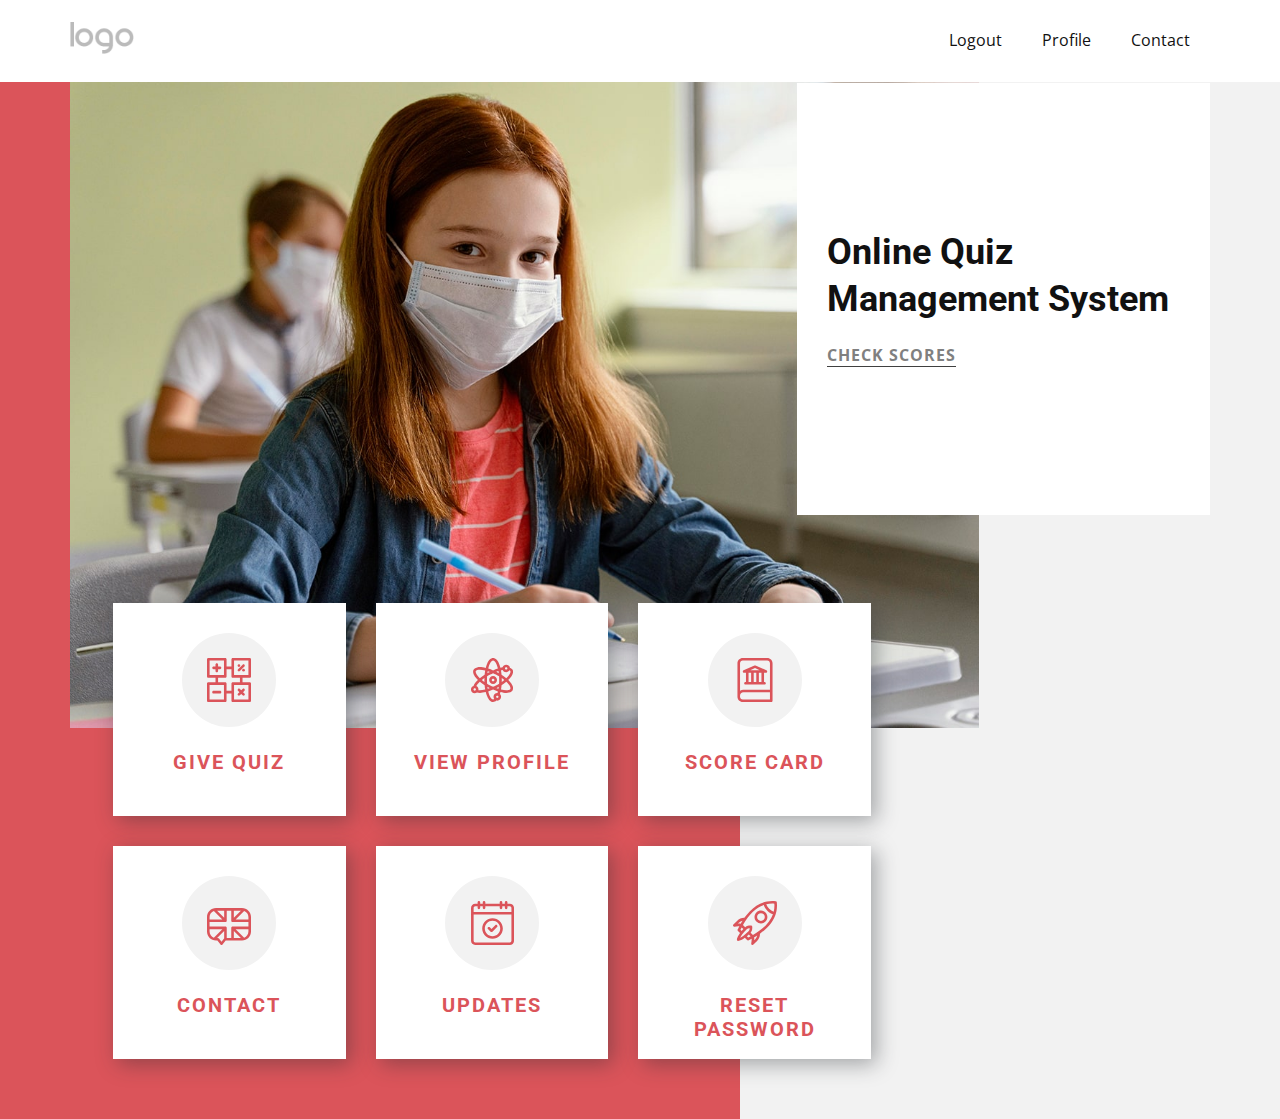
==== commit 70e48883: "Final" ====
--- a/src/main/webapp/Home.html
+++ b/src/main/webapp/Home.html
@@ -9,7 +9,6 @@
 <link rel="stylesheet" href="Home.css" media="screen">
     <script class="u-script" type="text/javascript" src="jquery.js"></script>
     <script class="u-script" type="text/javascript" src="nicepage.js"></script>
-    <meta name="generator" content="Nicepage 3.15.3, nicepage.com">
     <link id="u-theme-google-font" rel="stylesheet" href="https://fonts.googleapis.com/css?family=Roboto:100,100i,300,300i,400,400i,500,500i,700,700i,900,900i|Open+Sans:300,300i,400,400i,600,600i,700,700i,800,800i">
     
     
@@ -28,7 +27,7 @@
   
   <header class="u-clearfix u-header u-header" id="sec-e0f0">
   <div class="u-clearfix u-sheet u-valign-middle u-sheet-1">
-        <a href="https://nicepage.com" class="u-image u-logo u-image-1">
+        <a href="index.html" class="u-image u-logo u-image-1">
           <img src="images/default-logo.png" class="u-logo-image u-logo-image-1">
         </a>
         <nav class="u-menu u-menu-dropdown u-offcanvas u-menu-1">
@@ -41,19 +40,19 @@
             </a>
           </div>
           <div class="u-nav-container">
-            <ul class="u-nav u-unstyled u-nav-1"><li class="u-nav-item"><a class="u-button-style u-nav-link u-text-active-palette-1-base u-text-hover-palette-2-base" href="Home.html" style="padding: 10px 20px;">Home</a>
+            <ul class="u-nav u-unstyled u-nav-1"><li class="u-nav-item"><a class="u-button-style u-nav-link u-text-active-palette-1-base u-text-hover-palette-2-base" href="contact.html" style="padding: 10px 20px;">Contact</a>
 </li><li class="u-nav-item"><a class="u-button-style u-nav-link u-text-active-palette-1-base u-text-hover-palette-2-base" href="profile.jsp" style="padding: 10px 20px;">Profile</a>
-</li><li class="u-nav-item"><a class="u-button-style u-nav-link u-text-active-palette-1-base u-text-hover-palette-2-base" href="logout.html" style="padding: 10px 20px;">Logout</a>
+</li><li class="u-nav-item"><a class="u-button-style u-nav-link u-text-active-palette-1-base u-text-hover-palette-2-base" href="logout" style="padding: 10px 20px;">Logout</a>
 </li></ul>
           </div>
           <div class="u-nav-container-collapse">
             <div class="u-black u-container-style u-inner-container-layout u-opacity u-opacity-95 u-sidenav">
               <div class="u-sidenav-overflow">
                 <div class="u-menu-close"></div>
-                <ul class="u-align-center u-nav u-popupmenu-items u-unstyled u-nav-2"><li class="u-nav-item"><a class="u-button-style u-nav-link" href="Home.html">Home</a>
-</li><li class="u-nav-item"><a class="u-button-style u-nav-link" href="profile.jsp">Profile</a>
-</li><li class="u-nav-item"><a class="u-button-style u-nav-link" href="logout.html">Logout</a>
-</li></ul>
+                <ul class="u-align-center u-nav u-popupmenu-items u-unstyled u-nav-2"><li class="u-nav-item"><a class="u-button-style u-nav-link" href="contact.html">Contact</a>
+</li><br><li class="u-nav-item"><a class="u-button-style u-nav-link" href="profile.jsp">Profile</a>
+</li><br><li class="u-nav-item"><a class="u-button-style u-nav-link" href="logout">Logout</a>
+</li><br></ul>
               </div>
             </div>
             <div class="u-black u-menu-overlay u-opacity u-opacity-70"></div>
@@ -97,12 +96,12 @@
             <svg xmlns="http://www.w3.org/2000/svg" xmlns:xlink="http://www.w3.org/1999/xlink" version="1.1" xml:space="preserve" class="u-svg-content" viewBox="0 0 511.748 511.748" id="svg-0c4a"><g>
             <path d="m128.807 171.12h22.067v108.501h-5.928c-8.284 0-15 6.716-15 15s6.716 15 15 15h221.856c8.284 0 15-6.716 15-15s-6.716-15-15-15h-5.928v-108.501h22.067c8.284 0 15-6.716 15-15 0-6.158-3.714-11.443-9.022-13.754-.007-.003-.013-.009-.02-.012l-.039-.017c-.046-.02-.092-.041-.139-.06l-126.889-54.916c-3.803-1.646-8.114-1.646-11.916 0l-126.889 54.916c-.047.02-.093.04-.139.06l-.039.017c-.063.027-.121.062-.184.091-5.218 2.348-8.858 7.582-8.858 13.675 0 8.284 6.716 15 15 15zm52.067 0h30v108.501h-30zm90 0v108.501h-30v-108.501zm60 108.501h-30v-108.501h30zm-75-162.149 54.643 23.648h-109.286z"></path><path d="m398.72 0h-285.692c-33.742 0-61.194 27.451-61.194 61.194v389.359c0 33.743 27.452 61.194 61.194 61.194h331.886c8.284 0 15-6.716 15-15v-435.553c0-33.743-27.451-61.194-61.194-61.194zm-285.692 30h285.692c17.2 0 31.194 13.994 31.194 31.194v308.463h-309.284c-14.383 0-27.743 4.444-38.796 12.02v-320.483c0-17.2 13.994-31.194 31.194-31.194zm0 451.748c-17.201 0-31.194-13.994-31.194-31.194v-12.101c0-21.393 17.404-38.796 38.796-38.796h309.284v82.091z"></path>
 </g></svg></span>
-              <h4 class="u-align-center-xs u-text u-text-palette-2-base u-text-5"><a href="score.jsp">Check Score</a></h4>
+              <h4 class="u-align-center-xs u-text u-text-palette-2-base u-text-5"><a href="score.jsp">Score Card</a></h4>
             </div>
           </div>
           <div class="u-align-center u-container-style u-list-item u-repeater-item u-video-cover u-white u-list-item-4">
             <div class="u-container-layout u-similar-container u-valign-top u-container-layout-5"><span class="u-grey-5 u-icon u-icon-circle u-spacing-25 u-text-palette-2-base u-icon-4"><svg class="u-svg-link" preserveAspectRatio="xMidYMin slice" viewBox="0 -41 512 512" style=""><use xmlns:xlink="http://www.w3.org/1999/xlink" xlink:href="#svg-b22f"></use></svg><svg xmlns="http://www.w3.org/2000/svg" xmlns:xlink="http://www.w3.org/1999/xlink" version="1.1" xml:space="preserve" class="u-svg-content" viewBox="0 -41 512 512" id="svg-b22f"><path d="m407 0h-302c-57.898438 0-105 47.101562-105 105v168.945312c0 57.898438 47.101562 105 105 105h15.582031l36.519531 46.332032c2.847657 3.609375 7.1875 5.714844 11.78125 5.714844s8.9375-2.105469 11.78125-5.714844l36.519532-46.332032h189.816406c57.898438 0 105-47.101562 105-105v-168.945312c0-57.898438-47.101562-105-105-105zm-124.757812 230.734375v118.210937h-52.484376v-118.210937c0-8.285156-6.714843-15-15-15h-184.757812v-52.484375h184.757812c8.285157 0 15-6.714844 15-15v-118.25h52.484376v118.25c0 8.285156 6.714843 15 15 15h184.757812v52.484375h-184.757812c-8.285157 0-15 6.714844-15 15zm30-200.734375h82.039062l-82.039062 82.039062zm-112.484376 82.039062-82.039062-82.039062h82.039062zm112.484376 154.910157 81.996093 81.996093h-81.996093zm169.757812-161.949219v28.25h-148.546875l98.851563-98.847656c28.9375 10.40625 49.695312 38.117187 49.695312 70.597656zm-402.304688-70.597656 98.851563 98.847656h-148.546875v-28.25c0-32.480469 20.757812-60.191406 49.695312-70.597656zm-49.695312 239.542968v-28.210937h148.546875l-98.820313 98.820313c-28.957031-10.398438-49.726562-38.117188-49.726562-70.609376zm168.128906 80.714844-29.246094 37.101563-29.242187-37.101563c-2.847656-3.609375-7.1875-5.714844-11.78125-5.714844h-10.097656l81.996093-81.996093v85.984375c-.578124.53125-1.136718 1.097656-1.628906 1.726562zm234.144532-10.105468-98.820313-98.820313h148.546875v28.210937c0 32.492188-20.769531 60.210938-49.726562 70.609376zm0 0"></path></svg></span>
-              <h4 class="u-align-center-xs u-text u-text-palette-2-base u-text-6">Upcoming Quiz</h4>
+              <h4 class="u-align-center-xs u-text u-text-palette-2-base u-text-6"><a href="contact.html">Contact</a></h4>
             </div>
           </div>
           <div class="u-align-center u-container-style u-list-item u-repeater-item u-video-cover u-white u-list-item-5">
@@ -113,13 +112,13 @@
             <svg xmlns="http://www.w3.org/2000/svg" xmlns:xlink="http://www.w3.org/1999/xlink" version="1.1" xml:space="preserve" class="u-svg-content" viewBox="-6 0 512 512" id="svg-e6de">
             <path d="m227.65625 357.507812c2.835938 2.832032 6.679688 4.425782 10.691406 4.425782 4.007813 0 7.851563-1.589844 10.6875-4.425782l53.972656-53.972656c5.90625-5.90625 5.90625-15.476562 0-21.382812-5.902343-5.902344-15.476562-5.902344-21.378906 0l-43.28125 43.28125-19.734375-19.734375c-5.90625-5.902344-15.476562-5.902344-21.382812 0-5.902344 5.902343-5.902344 15.476562 0 21.382812zm0 0"></path>
             <path d="m250.121094 439.84375c66.175781 0 120.011718-53.839844 120.011718-120.015625s-53.835937-120.011719-120.011718-120.011719c-66.179688 0-120.015625 53.835938-120.015625 120.011719s53.839843 120.015625 120.015625 120.015625zm0-209.792969c49.503906 0 89.777344 40.273438 89.777344 89.777344s-40.273438 89.78125-89.777344 89.78125-89.78125-40.277344-89.78125-89.78125 40.277344-89.777344 89.78125-89.777344zm0 0"></path><path d="m451.34375 32.191406h-27.574219v-17.074218c0-8.347657-6.769531-15.117188-15.117187-15.117188s-15.117188 6.769531-15.117188 15.117188v17.074218h-29.707031v-17.074218c0-8.347657-6.769531-15.117188-15.121094-15.117188-8.347656 0-15.117187 6.769531-15.117187 15.117188v17.074218h-166.9375v-17.074218c0-8.347657-6.769532-15.117188-15.121094-15.117188-8.347656 0-15.117188 6.769531-15.117188 15.117188v17.074218h-29.707031v-17.074218c0-8.347657-6.769531-15.117188-15.121093-15.117188-8.347657 0-15.117188 6.769531-15.117188 15.117188v17.074218h-27.578125c-26.957031 0-48.890625 21.933594-48.890625 48.894532v382.023437c0 26.957031 21.933594 48.890625 48.890625 48.890625h402.453125c26.960938 0 48.890625-21.933594 48.890625-48.890625v-382.023437c0-26.960938-21.933594-48.894532-48.890625-48.894532zm18.652344 430.917969c0 10.285156-8.367188 18.65625-18.652344 18.65625h-402.453125c-10.285156 0-18.65625-8.371094-18.65625-18.65625v-305.210937h439.761719zm-439.761719-382.023437c0-10.289063 8.371094-18.65625 18.65625-18.65625h27.578125v17.074218c0 8.347656 6.769531 15.117188 15.121094 15.117188 8.347656 0 15.117187-6.769532 15.117187-15.117188v-17.074218h29.707031v17.074218c0 8.347656 6.769532 15.117188 15.121094 15.117188 8.347656 0 15.117188-6.769532 15.117188-15.117188v-17.074218h166.9375v17.074218c0 8.347656 6.769531 15.117188 15.121094 15.117188 8.347656 0 15.117187-6.769532 15.117187-15.117188v-17.074218h29.707031v17.074218c0 8.347656 6.769532 15.117188 15.117188 15.117188 8.351562 0 15.121094-6.769532 15.121094-15.117188v-17.074218h27.570312c10.285156 0 18.65625 8.367187 18.65625 18.65625v46.574218h-439.765625zm0 0"></path></svg></span>
-              <h4 class="u-align-center-xs u-text u-text-palette-2-base u-text-7"><a href="events.jsp">Events</a></h4>
+              <h4 class="u-align-center-xs u-text u-text-palette-2-base u-text-7"><a href="events.jsp">Updates</a></h4>
             </div>
           </div>
           <div class="u-align-center u-container-style u-list-item u-repeater-item u-video-cover u-white u-list-item-6">
             <div class="u-container-layout u-similar-container u-valign-top u-container-layout-7"><span class="u-grey-5 u-icon u-icon-circle u-spacing-25 u-text-palette-2-base u-icon-6"><svg class="u-svg-link" preserveAspectRatio="xMidYMin slice" viewBox="0 0 512 512.00007"><use xmlns:xlink="http://www.w3.org/1999/xlink" xlink:href="#svg-21f9"></use></svg><svg xmlns="http://www.w3.org/2000/svg" xmlns:xlink="http://www.w3.org/1999/xlink" version="1.1" xml:space="preserve" class="u-svg-content" viewBox="0 0 512 512.00007" id="svg-21f9">
             <path d="m509.785156 15.433594c-.773437-6.972656-6.277344-12.480469-13.253906-13.253906-118.703125-13.183594-219.890625 34.300781-302.429688 119.265624-23.621093 24.316407-44.109374 50.054688-61.597656 74.894532-29.597656-1.203125-62.414062 12.1875-85.679687 35.453125l-42.429688 42.429687c-4.800781 4.800782-5.777343 12.230469-2.382812 18.109375 3.394531 5.878907 10.3125 8.742188 16.875 6.988281 9.84375-2.644531 25.839843-5.71875 41.207031-6.433593 5.617188-.261719 10.285156-.179688 14.164062.117187-9.363281 18.007813-16.539062 33.09375-18.917968 36.871094-3.726563 5.929688-2.863282 13.644531 2.089844 18.597656l24.550781 24.550782c-35.730469 48.730468-36.320313 73.6875-36.195313 77.222656.261719 7.488281 6.101563 14.503906 15.773438 14.503906 8.375 0 32.394531-3.554688 76.121094-36.027344l25.824218 25.824219c4.988282 4.988281 12.78125 5.824219 18.71875 2.011719 4.039063-2.597656 18.238282-9.472656 35.265625-18.371094.28125 12.691406-1.441406 31.328125-5.179687 56.589844-2.125 14.328125 15.292968 22.953125 25.445312 12.804687l42.429688-42.429687c21.878906-21.878906 34.566406-54.375 33.628906-84.859375 26.167969-18.285157 53.390625-39.855469 78.808594-64.78125 84.15625-82.527344 130.179687-182.949219 117.164062-300.078125zm-28.695312 15.4375c2.394531 32.34375-.160156 63.695312-7.601563 94.035156-18.480469-5.820312-36.546875-17.253906-52.863281-33.566406-16.375-16.378906-27.832031-34.519532-33.628906-53.066406 30.328125-7.332032 61.699218-9.816407 94.09375-7.402344zm-422.953125 232.039062 9.898437-9.902344c11.972656-11.96875 27.542969-20.589843 43.027344-24.464843-8.089844 12.839843-15.300781 25.101562-21.660156 36.417969-9.824219-2.167969-20.746094-2.570313-31.265625-2.050782zm28.386719 72.230469c3.246093-6.40625 7.171874-14.4375 14.378906-28.054687l19.746094 19.75c-7.347657 7.882812-13.980469 15.371093-19.957032 22.46875zm73.355468-5.738281c10.929688-10.925782 21.410156-12.921875 34.429688-13.203125-.285156 12.6875-2.320313 23.523437-13.214844 34.417969-46.570312 46.570312-78.492188 67.367187-97.582031 76.648437 9.417969-19.457031 30.269531-51.765625 76.367187-97.863281zm16.871094 95.964844-15.46875-15.472657c7.0625-6 14.527344-12.652343 22.402344-20.027343l21.019531 21.019531c-13.820313 7.378906-19.585937 10.15625-27.953125 14.480469zm82.214844 18.570312-12.007813 12.011719c.972657-14.550781.636719-25.152344-.738281-33.332031 11.03125-6.210938 23.011719-13.253907 35.566406-21.132813-3.578125 15.859375-11.621094 31.257813-22.820312 42.453125zm-26.953125-48.167969-26.894531-26.898437c19.902343-21.898438 19.160156-43 19.160156-67.652344 0-8.285156-6.714844-15-15-15-23.03125 0-45.195313-1.234375-67.652344 19.164062l-25.683594-25.683593c70.132813-122.980469 151.199219-200.839844 242.28125-232.902344 7.210938 23.332031 21.246094 45.8125 41.191406 65.757813 19.851563 19.855468 42.226563 33.855468 65.457032 41.09375-32.25 90.582031-110.089844 171.597656-232.859375 242.121093zm0 0"></path><path d="m378.199219 133.765625c-29.246094-29.242187-76.832031-29.242187-106.074219 0-29.242188 29.246094-29.242188 76.832031 0 106.074219 29.242188 29.242187 76.828125 29.246094 106.074219 0 29.242187-29.242188 29.242187-76.828125 0-106.074219zm-21.214844 84.859375c-17.546875 17.546875-46.101563 17.546875-63.644531 0-17.546875-17.546875-17.546875-46.097656 0-63.644531 17.542968-17.542969 46.09375-17.546875 63.644531 0 17.546875 17.546875 17.546875 46.097656 0 63.644531zm0 0"></path></svg></span>
-              <h4 class="u-align-center-xs u-text u-text-palette-2-base u-text-8">workshops</h4>
+              <h4 class="u-align-center-xs u-text u-text-palette-2-base u-text-8"><a href="forget.html">Reset Password</a></h4>
             </div>
           </div>
         </div>
--- a/src/main/webapp/nicepage.css
+++ b/src/main/webapp/nicepage.css
@@ -1,9 +1,3 @@
-/*begin-commonstyles library*//*!
- * froala_editor v3.2.3 (https://www.froala.com/wysiwyg-editor)
- * License https://froala.com/wysiwyg-editor/terms/
- * Copyright 2014-2020 Froala Labs
- */
-
 .fr-clearfix::after {
   clear: both;
   display: block;
@@ -17134,12 +17128,8 @@
   height: 0;
   overflow: hidden;
 }
-/*begin-commonstyles photoswipe*/
-/*! PhotoSwipe main CSS by Dmitry Semenov | photoswipe.com | MIT license */
-/*
-	Styles for basic PhotoSwipe functionality (sliding area, open/close transitions)
-*/
-/* pswp = photoswipe */
+
+
 .pswp {
   display: none;
   position: absolute;
@@ -17267,10 +17257,8 @@
   top: 0;
   left: 0;
 }
-/*
-	stretched thumbnail or div placeholder element (see below)
-	style is added to avoid flickering in webkit/blink when layers overlap
-*/
+
+
 .pswp__img--placeholder {
   -webkit-backface-visibility: hidden;
 }
@@ -17342,10 +17330,8 @@
 .pswp__previews::-webkit-scrollbar {
   display: none;
 }
-/* end previews  */
-/*end-commonstyles photoswipe*/
-/*begin-commonstyles photoswipe-default*/
-/*! PhotoSwipe Default UI CSS by Dmitry Semenov | photoswipe.com | MIT license */
+
+
 /*
 
 	Contents:
@@ -17687,10 +17673,7 @@
   margin: 0;
 }
 .pswp--css_animation .pswp__preloader__cut {
-  /*
-			The idea of animating inner circle is based on Polymer ("material") loading indicator
-			 by Keanu Lee https://blog.keanulee.com/2014/10/20/the-tale-of-three-spinners.html
-		*/
+ 
   position: relative;
   width: 7px;
   height: 14px;
